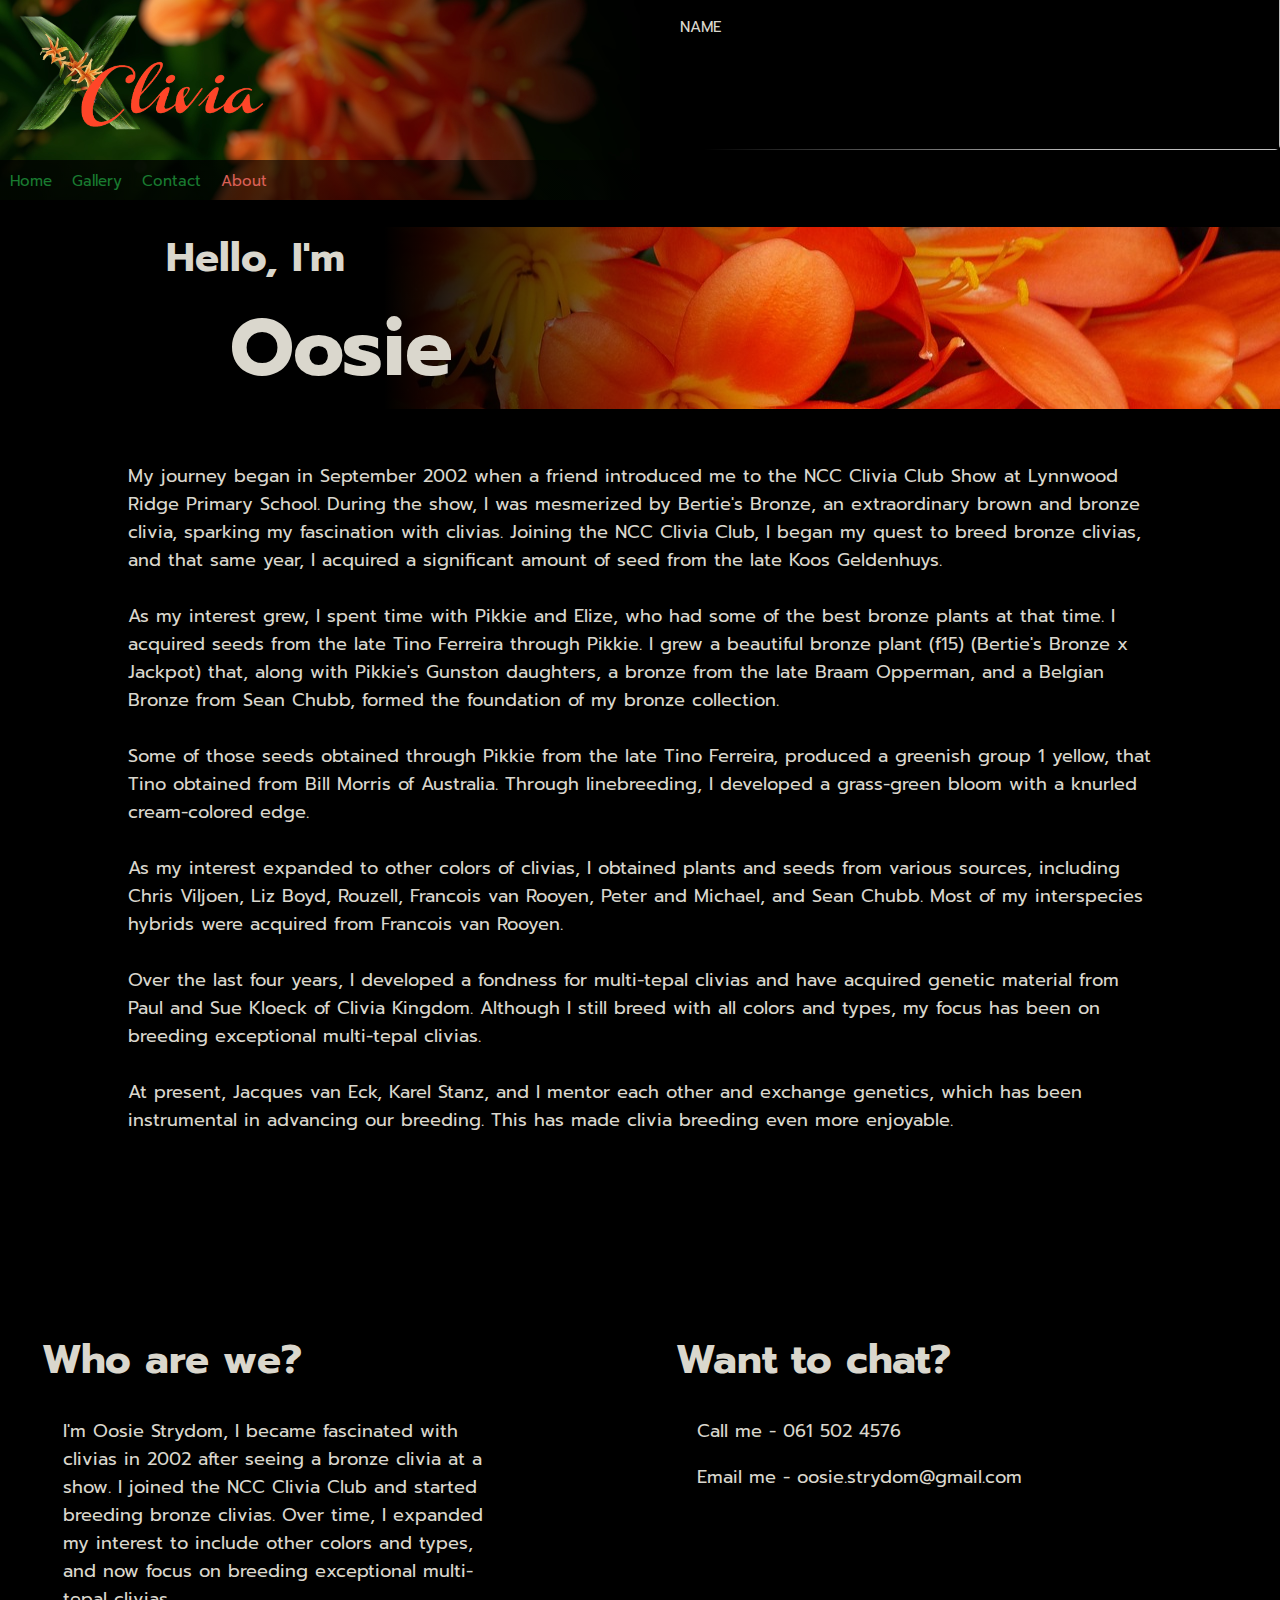
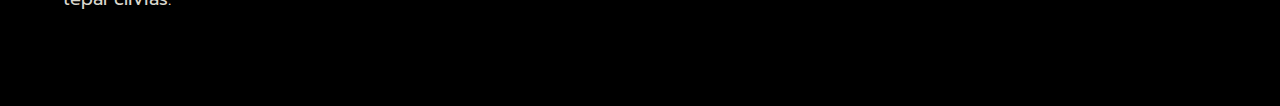
==== about/index.html @ 49943341 "added about page" ====
<html>
<link rel="stylesheet" href="source/code/main.css">
<link rel="preconnect" href="https://fonts.googleapis.com">
<link rel="preconnect" href="https://fonts.gstatic.com" crossorigin>
<link href="https://fonts.googleapis.com/css2?family=Prompt&display=swap" rel="stylesheet">
<link rel="stylesheet" href="https://cdnjs.cloudflare.com/ajax/libs/font-awesome/4.7.0/css/font-awesome.min.css">

<head>
    <meta name="viewport" content="width=device-width, initial-scale=1.0">

    <script src="https://cdn.jsdelivr.net/npm/axios/dist/axios.min.js"></script>
    <script src="https://code.jquery.com/jquery-3.6.0.min.js"></script>

    <title>XClivia</title>
    <link rel="icon" href="./source/images/logoSmall.png">
</head>

<body>

    <div id="overlay_background_99"></div>

    <div id="cliva_info_popup">
        <h1 id="popup_title" style="margin: 10px">TITLE</h1>
        <img id="popup_image">
        <div id="popup_effects"></div>
    </div>

    <div id="header_container">
        <div id="headerParent">
            <div id="header">
                <div id="title_container">
                    <!--<h1 id="title">Oosie's Clivia Patch</h1>
                    <p id="slogan">Experience the Colors of Life</p>-->
                    <img id="logo_image" src="source/images/cropped_logo.png">
                </div>
            </div>

            <ul id="navbar">
                <li><a href="/">Home</a></li>
                <li><a href="/gallery">Gallery</a></li>
                <li><a href="#footer-contact">Contact</a></li>
                <li><a class="active" href="/about">About</a></li>
            </ul>

        </div>

        <div id="random_clivia">
            <div id="random_img_container">
                <img draggable="false" id="random_image"
                    src="https://atlanticfertilisers.co.za/wp-content/uploads/2021/12/Life_is_garden_clivia-2-1024x890.jpg">
            </div>
            <div id="random_info_container">
                <ul style="list-style-type: none;">
                    <li class="random_info_li" id="random_name">
                        NAME
                    </li>
                </ul>
            </div>
        </div>
    </div>

    <div class="parallax" style="background-image: url('source/images/thumbnail1.jpg'); height:fit-content; width: 100%">
        <div id="title_shadow_effect"> 
            <h1 style="position: relative; left: 13%; width: 50%; margin-bottom: 0px;">Hello, I'm</h1>
            <h1 style="position: relative; left: 18%; width: 50%; font-size: 80px; margin-top: 0px;">Oosie</h1>
        </div>
    </div>

    <p id="about-paragraph">
        My journey began in September 2002 when a friend introduced me to the NCC Clivia Club Show at Lynnwood Ridge
        Primary School. During the show, I was mesmerized by Bertie's Bronze, an extraordinary brown and bronze clivia,
        sparking my fascination with clivias. Joining the NCC Clivia Club, I began my quest to breed bronze clivias, and
        that same year, I acquired a significant amount of seed from the late Koos Geldenhuys.
        <br><br>
        As my interest grew, I spent time with Pikkie and Elize, who had some of the best bronze plants at that time. I
        acquired seeds from the late Tino Ferreira through Pikkie. I grew a beautiful bronze plant (f15) (Bertie's
        Bronze x Jackpot) that, along with Pikkie's Gunston daughters, a bronze from the late Braam Opperman, and a
        Belgian Bronze from Sean Chubb, formed the foundation of my bronze collection.
        <br><br>
        Some of those seeds obtained through Pikkie from the late Tino Ferreira, produced a greenish group 1 yellow,
        that Tino obtained from Bill Morris of Australia. Through linebreeding, I developed a grass-green bloom with a
        knurled cream-colored edge.
        <br><br>
        As my interest expanded to other colors of clivias, I obtained plants and seeds from various sources, including
        Chris Viljoen, Liz Boyd, Rouzell, Francois van Rooyen, Peter and Michael, and Sean Chubb. Most of my
        interspecies hybrids were acquired from Francois van Rooyen.
        <br><br>
        Over the last four years, I developed a fondness for multi-tepal clivias and have acquired genetic material from
        Paul and Sue Kloeck of Clivia Kingdom. Although I still breed with all colors and types, my focus has been on
        breeding exceptional multi-tepal clivias.
        <br><br>
        At present, Jacques van Eck, Karel Stanz, and I mentor each other and exchange genetics, which has been
        instrumental in advancing our breeding. This has made clivia breeding even more enjoyable.
    </p>

    <div class="parallax" style="position:relative; background-image: url('source/images/parallax2.jpg'); height:fit-content; width: 90%; left: 5%; height: 150px"></div>

    <div id="footer" style="display: flex">
        <div id="footer-about">
            <h1 style="position: inherit; left: 10%">Who are we?</h1>
            <p style="position: inherit; left: 15%">
                I'm Oosie Strydom, I became fascinated with clivias in 2002 after seeing a bronze clivia at a show. I
                joined the NCC Clivia Club and started breeding bronze clivias. Over time, I expanded my interest to
                include other colors and types, and now focus on breeding exceptional multi-tepal clivias.
            </p>
        </div>
        <div id="footer-contact">
            <h1 style="position: inherit; left: 10%">Want to chat?</h1>
            <div style="position: inherit; left: 15%">
                <p>Call me - 061 502 4576</p>
                <p>Email me - oosie.strydom@gmail.com</p>
            </div>
        </div>
    </div>

    <!-- <div class="parallax" style="background-image: url('source/images/paralax1.jpg');"></div> -->

</body>

<script src="source/code/main.js"></script>

</html>
---- about/source/code/main.css ----
body {
    height: 100vh;
    width: 100vw;
    margin: 0px;
    overflow-x: hidden;
    background-color: #000000;
    padding: 0px;
}

p,
h1,
h2,
h3,
h4,
li,
label,
input {
    color: #DAD7CD;
    font-family: 'Prompt', sans-serif;
}

/* Set background color and font styles for the form */
form {
    font-family: Arial, sans-serif;
    font-size: 16px;
    padding: 0px;
}

/* Style the label elements */
label {
    color: #fff;
    font-weight: bold;
    margin-right: 10px;
    width: 120px;
    display: inline-block;
}

/* Style the search input field */
#search {
    border: none;
    color: rgba(0, 0, 0, 0.7);
    border-radius: 5px;
    box-shadow: 0px 0px 5px rgba(0, 0, 0, 0.1);
    font-size: 16px;
    padding: 10px;
    width: 200px;
    height: 20px;
    margin-right: 20px;
}

/* Style the class dropdown */
#class {
    border: none;
    border-radius: 5px;
    color: rgba(0, 0, 0, 0.7);
    box-shadow: 0px 0px 5px rgba(0, 0, 0, 0.1);
    font-size: 12px;
    padding: 0px;
    width: 150px;
    height: 20px;
    margin-right: 20px;
}

/* Style the purchaseable checkbox */
#purchaseable {
    width: 25px;
    margin-right: 20px;
}

/* Style the search button */
button[type="submit"] {
    background-color: #4CAF50;
    border: none;
    border-radius: 20px;
    color: #fff;
    cursor: pointer;
    height: 40px;
    width: 100px;
    max-width: 200px;
    transition: background-color 0.3s ease;
}

button[type="submit"]:hover {
    background-color: #3e8e41;
}

p {
    font-size: 18px;
}

h1 {
    font-size: 40px;
}

h2 {
    font-size: 25px;
}

h3 {
    font-size: 20px;
}

h4 {
    font-size: 19px;
}

li {
    font-size: 15px;
}

#random_description {
    width: 30%;
    word-wrap: normal;
}

#random_clivia {
    position: relative;
    align-self: flex-end;

    width: 50vw;
    height: 200px;

    margin: 0px;
}

#random_img_container {
    height: 100%;
    width: 100%;
    overflow: hidden;
    z-index: 1;
}

#random_info_container {
    position: absolute;
    top: 0%;
    z-index: 3;
    width: 100%;
    height: 100%;
    background-image: linear-gradient(90deg, rgba(0, 0, 0, 1) 10%, rgba(0, 0, 0, 0) 70%);
}

#random_image {
    position: relative;

    width: 100%;
    height: auto;

    object-fit: cover;
    object-position: 50% 50%;
    margin-top: 0px;
    margin-bottom: 0px;
    transform: translate(0, -25%);

    border-radius: 5px;

    z-index: 1;

    -webkit-user-select: none;
    -khtml-user-select: none;
    -moz-user-select: none;
    -o-user-select: none;
    user-select: none;
}

#random_info_li {
    text-decoration: none;
}

#logo_image {
    position: relative;

    width: 100%;
    height: 100%;
}

#header_container {
    display: flex;
    flex-direction: row;

    width: 100%;
    height: fit-content
}

#headerParent {
    width: 50vw;
    align-self: flex-start;
    background-image: url("../images/clivia_title_0.jpg");
    background-size: cover;
    background-repeat: no-repeat;
    background-position-x: right;
    /* box-shadow: 0px 0px 10px 5px black inset; */
}

#header {
    position: relative;

    top: 1vh;

    display: flex;
    flex-wrap: wrap;
    align-items: center;

    width: 40vw;
    height: 140px;

    gap: 4vw;
    z-index: 4;
}

#title_container {
    position: absolute;
    width: max-content;
    overflow: hidden;
    height: 100%;
    margin-right: 50vw;
    padding-left: 15px;
    margin-bottom: 0px;
    margin-top: 0px;
}

#title {
    margin-left: 2vw;
    margin-bottom: 0px;
    height: 60%;
    text-align: center;
    margin-top: 0px;
}

#slogan {
    height: 40%;
    margin-left: 2vw;
    margin-bottom: 0px;
    margin-top: 0px;
}

#navbar {
    position: relative;
    list-style-type: none;
    margin-top: 20px;
    margin-bottom: 0px;
    padding: 0;
    overflow: hidden;
    background-image: linear-gradient(90deg, rgba(0, 0, 0, 0.75) 30%, rgba(0, 0, 0, 0.5) 50%);
    height: 40px;
}

#navbar>li {
    height: 100%;
    float: left;
}

#navbar>li a {
    display: block;
    color: #197B30;
    text-align: center center;
    padding: 10px 10px;
    text-decoration: none;
}

#navbar>li>.active {
    color: rgb(218, 96, 87)
}

#navbar>li a:hover:not(.active) {
    color: #CB1301;
}

.clivia_title {
    position: absolute;
    float: left;
    top: 0;

    width: 100%;
    height: 15%;

    z-index: 1;
    padding: 0px;

    transition: box-shadow 500ms;


}

.clivia_info {
    position: relative;
    z-index: 2;
    /* background-image: linear-gradient(135deg, rgba(0,0,0,0.5), rgba(255,255,255,0)); */
    background-image: linear-gradient(150deg, rgba(0, 0, 0, 1) 10%, rgba(255, 255, 255, 0) 50%);
    /* box-shadow: 0px 0px 5px 10px black inset; */
    /* or any other color */
    color: white;
    /* or any other color */
    padding: 0px;
    /* or any other value */
    top: 0;
    float: left;

    width: 30vmin;
    height: 30vmin;

    transition: box-shadow 500ms;
}

.clivia_info:hover {
    box-shadow: 0px 0px 5px 2px black inset;
}

.clivia_info_ul {
    position: relative;
    opacity: 0;

    transition: opacity 500ms;

    top: 20%;
    height: 80%;
}

.clivia_info_ul:hover {
    opacity: 1;
}

#images {
    position: relative;
    left: 0vw;
    height: fit-content;
    width: 100vw;

    margin: 0px;
    margin-left: 0px;
    margin-right: 0px;
    margin-top: 20px;
    overflow-x: hidden;

    -webkit-user-select: none;
    -khtml-user-select: none;
    -moz-user-select: none;
    -o-user-select: none;
    user-select: none;
}

.track_image {
    position: absolute;
    top: 0%;
    width: 30vmin;
    height: 30vmin;

    object-fit: cover;

    -webkit-user-select: none;
    -khtml-user-select: none;
    -moz-user-select: none;
    -o-user-select: none;
    user-select: none;

    /* transition: width 1s ease-out; */
}

.track_image_effects {
    position: absolute;
    top: 0%;
    width: 100%;
    height: 100%;

    object-fit: cover;

    -webkit-user-select: none;
    -khtml-user-select: none;
    -moz-user-select: none;
    -o-user-select: none;
    user-select: none;

    background-image: linear-gradient(150deg, rgba(0, 0, 0, 1) 10%, rgba(255, 255, 255, 0) 50%);
    transition: background-image 1s ease-in-out;
}

.track_image_effects_helper {
    position: absolute;
    top: 0%;
    width: 100%;
    height: 100%;

    object-fit: cover;

    -webkit-user-select: none;
    -khtml-user-select: none;
    -moz-user-select: none;
    -o-user-select: none;
    user-select: none;

    opacity: 0;
    background-image: linear-gradient(150deg, rgba(0, 0, 0, 1) 10%, rgba(255, 255, 255, 0) 100%);
    transition: opacity 0.5s ease
}

.track_image_effects_helper:hover {
    opacity: 1;
}

.track_image_hover_description {
    position: absolute;
    top: 20%;
    width: 100%;
    height: 80%;
    word-wrap: normal;

    -webkit-user-select: none;
    -khtml-user-select: none;
    -moz-user-select: none;
    -o-user-select: none;
    user-select: none;
}

.img_box {
    width: 30vmin;
    height: 30vmin;

    margin: 20px;

    height: inherit;

    border-radius: 5px;
    overflow: hidden;
}

#overlay_background_99 {
    display: none;
    position: fixed;
    top: 0px;
    left: 0px;

    width: 100vw;
    height: 100vh;

    /* background-color: rgba(255, 255, 255, 0.5); */

    z-index: 99;
}

#popup_title {
    position: absolute;
    z-index: 2;
}

#popup_image {
    position: absolute;
    top: 0px;
    left: 0px;

    object-fit: fill;
    height: 100%;
    width: 100%;

    overflow: hidden;

    z-index: 1;
}

#popup_effects {
    position: absolute;
    top: 0px;
    left: 0px;

    height: 100%;
    width: 100%;

    /* box-shadow: 5px 5px 10px 20px black; */
    z-index: 3;
}

#cliva_info_popup {
    display: none;
    position: fixed;
    top: 50%;
    left: 50%;
    transform: translate(-50%, -50%);

    height: 50vmin;
    width: 70vmin;

    background-color: #197B30;

    z-index: 100;
}

.parallax {
    /* Set a specific height */
    width: 100vw;

    /* Create the parallax scrolling effect */
    background-attachment: fixed;
    background-position: center;
    background-repeat: no-repeat;
    background-size: cover;
}

#class_gallery {
    display: grid;
    grid-template-columns: 1fr 1fr 1fr 1fr;
    gap: 4vmin;
}

#class_gallery_container {
    display: grid;
    place-items: center;
    position: relative;
    margin-left: 15px;
    left: 50%;
    width: 75vw;
    transform: translate(-50%, 0%);
    height: fit-content;
    margin: 0px;
    margin-top: 50px;
    margin-bottom: 50px;
    padding: 0px;
    padding-bottom: 50px;
}

#class_gallery_container_container {
    position: relative;
    width: 100vw;
    height: fit-content;
    /* background-image: radial-gradient(circle, rgba(0, 0, 0, 0.5) 0%, rgba(16, 83, 19, 0) 100%); */
    /* box-shadow: 0px 0px 20px 10px black inset; */
}

#title_shadow_effect {
    background-image: linear-gradient(90deg, rgb(0, 0, 0) 30%, rgba(0, 0, 0, 0) 60%);
}

.image_holder {
    position: absolute;
    height: 100px;
    width: 100px;

    background-color: rgba(156, 156, 156, 0.61);
    background-image: url("https://atlanticfertilisers.co.za/wp-content/uploads/2021/12/Life_is_garden_clivia-2-1024x890.jpg");
    background-size: cover;
    background-blend-mode: multiply;
    background-repeat: no-repeat;

    border-radius: 10px;
}

.class_button {
    position: relative;
    height: 100px;
    width: 100px;
}

.class_name {
    position: absolute;
    top: 50%;
    left: 50%;
    transform: translate(-50%, -50%);
    color: inherit;

    margin: 0px;
    z-index: 2;
}

.class_effects {
    position: absolute;
    width: 100%;
    height: 100%;
    color: #DAD7CD;

    /* box-shadow: 0px 0px 5px 5px black inset; */
    z-index: 4;
}

.class_effects:hover {
    width: 100%;
    height: 100%;
    color: #ff9187;

    /* box-shadow: 0px 0px 5px 1px black inset; */
    cursor: pointer;
}

#footer {
    position: relative;
    display: flex;
    flex-direction: row;
    width: 100vw;
    height: auto;
}

#footer-contact {
    position: inherit;
    width: 33%;
    margin-left: 16.5%;
    margin-bottom: 75px;
}

#footer-about {
    position: inherit;
    width: 33%;
    margin-bottom: 75px;
}

#pre-clivia-gallery {
    position: relative;
    display: flex;
    margin-left: 2%;
}

#clivia-gallery {
    position: relative;
    display: flex;
    flex-direction: row;
    flex-wrap: wrap;
    -ms-flex-align: center;
    margin: 0px;
    width: 90%;
    left: 5%;
}

#post-clivia-gallery {
    position: relative;
    display: flex;
    width: 20%;
    left: 40%;
}

#LEFT_ARROW {
    text-align: center;
    width: 80px;
    height: 100%;

    -webkit-user-select: none;
    -khtml-user-select: none;
    -moz-user-select: none;
    -o-user-select: none;
    user-select: none;
}

#LEFT_ARROW:hover {
    cursor: pointer;
}

#PAGE_NUMB {
    text-align: center;
    margin-left: 20px;

    -webkit-user-select: none;
    -khtml-user-select: none;
    -moz-user-select: none;
    -o-user-select: none;
    user-select: none;
}

#PAGE_TOTAL {
    text-align: center;
    margin-right: 20px;

    -webkit-user-select: none;
    -khtml-user-select: none;
    -moz-user-select: none;
    -o-user-select: none;
    user-select: none;
}

#RIGHT_ARROW {
    text-align: center;
    width: 80px;
    height: 100%;

    -webkit-user-select: none;
    -khtml-user-select: none;
    -moz-user-select: none;
    -o-user-select: none;
    user-select: none;
}

#RIGHT_ARROW:hover {
    cursor: pointer;
}

#clivia-gallery-message {
    display: none;
    margin-left: 10%;
}

#searchForm {
    position: relative;
    display: flex;

    width: 60%;
    height: fit-content;
    left: 5%;
}

label {
    color: white;
}

label[for="purchaseable"] {
    grid-column: 1;
}

input[type="text"],
select,
input[type="checkbox"] {
    width: 100%;
}

button[type="submit"] {
    grid-column: 1 / -1;
    margin-top: 1rem;
}

#GalleryTitle {
    position: relative;
    top: 0%;
    left: 10%;
    width: 10%;
}

.clivia_title>h4 {
    margin-top: 5px;
    margin-left: 5px;
    font-size: 30px;
}

#popup-background {
    display: none;
    width: 100%;
    height: 100%;
    top: 0px;
    left: 0px;
    position: fixed;
    z-index: 5;
}

#popup {
    display: block;
    position: fixed;
    z-index: 10;

    bottom: 0%;
    left: 25%;

    width: 50%;
    height: 60%;

    transition: transform 0.3s ease-out;
}

#popup.active {
    transform: translateY(0%);
    /* slide in from right */
}

#popup.inactive {
    transform: translateY(110%);
    /* slide out to right */
}

#popup-body {
    display: block;

    position: absolute;
    width: 100%;
    height: 110%;
    background-color: #197b30;
    z-index: 11;

    border-radius: 20px;
}

#popup-close {
    position: absolute;
    top: -25px;
    left: 45%;
    z-index: 9;

    width: 10%;
    height: 50px;

    border-radius: 40px;
    background-color: #7b1919;

    text-align: center;
    -webkit-user-select: none;
    -khtml-user-select: none;
    -moz-user-select: none;
    -o-user-select: none;
    user-select: none;
}

#popup-close:hover {
    cursor: pointer;
}

#popup-img {
    position: absolute;
    width: 100%;
    height: 100%;
    background-size: cover;
    border-radius: 20px;
}

.blackout {
    position: absolute;
    width: 100%;
    height: 100%;

    background-image: radial-gradient(circle at top left, rgba(0, 0, 0, 1) 20%, rgba(0, 0, 0, 0.5) 100%);

    border-radius: 20px;
}

#popup-info {
    position: absolute;

    top: 5%;
    left: 5%;

    width: 90%;
    height: 90%;
}

#popup-img-buttons {
    display: flex;
    position: absolute;
    bottom: 10%;
    width: 20%;
    left: 40%;
    height: 50px;
}

#IMG_HIDE_BUTTON {
    -webkit-user-select: none;
    -khtml-user-select: none;
    -moz-user-select: none;
    -o-user-select: none;
    user-select: none;
}

#IMG_HIDE_BUTTON:hover {
    cursor: pointer;
}


#IMG_OPEN_BUTTON {
    -webkit-user-select: none;
    -khtml-user-select: none;
    -moz-user-select: none;
    -o-user-select: none;
    user-select: none;
}

#IMG_OPEN_BUTTON:hover {
    cursor: pointer;
}

#IMG_LEFT_ARROW {
    text-align: center;
    width: 80px;
    height: 100%;

    -webkit-user-select: none;
    -khtml-user-select: none;
    -moz-user-select: none;
    -o-user-select: none;
    user-select: none;
}

#IMG_LEFT_ARROW:hover {
    cursor: pointer;
}

#IMG_PAGE_NUMB {
    text-align: center;
    margin-left: 20px;

    -webkit-user-select: none;
    -khtml-user-select: none;
    -moz-user-select: none;
    -o-user-select: none;
    user-select: none;
}

#IMG_PAGE_TOTAL {
    text-align: center;
    margin-right: 20px;

    -webkit-user-select: none;
    -khtml-user-select: none;
    -moz-user-select: none;
    -o-user-select: none;
    user-select: none;
}

#IMG_RIGHT_ARROW {
    text-align: center;
    width: 80px;
    height: 100%;

    -webkit-user-select: none;
    -khtml-user-select: none;
    -moz-user-select: none;
    -o-user-select: none;
    user-select: none;
}

#IMG_RIGHT_ARROW:hover {
    cursor: pointer;
}

.img_box:hover {
    cursor: pointer;
}

#about-paragraph {
    position: relative;
    width: 80%;
    left: 10%;
}

/* Extra small devices (phones, 600px and down) */
@media only screen and (max-width: 600px) {}

/* Small devices (portrait tablets and large phones, 600px and up) */
@media only screen and (min-width: 600px) {}

/* Medium devices (landscape tablets, 768px and up) */
@media only screen and (min-width: 768px) {}

/* Large devices (laptops/desktops, 992px and up) */
@media only screen and (min-width: 992px) {}

/* Extra large devices (large laptops and desktops, 1200px and up) */
@media only screen and (min-width: 1200px) {}

@media only screen and (max-aspect-ratio: 1/1) {
    #random_clivia {
        position: relative;
        align-self: flex-end;

        width: 100vw;
        height: 200px;

        margin-top: 20px;
        margin-left: 0px;
        margin-right: 0px;
        margin-bottom: 0px;
    }

    #header_container {
        display: flex;
        flex-direction: column;
        width: 100vw;
        height: fit-content
    }

    #headerParent {
        width: 100vw;
        align-self: flex-start;
        background-image: url("../images/clivia_title_0.jpg");
        background-size: cover;
        background-repeat: no-repeat;
        background-position-x: right;
        /* box-shadow: 0px 0px 10px 5px black inset; */
    }

    #class_gallery {
        display: grid;
        grid-template-columns: 1fr 1fr;
        gap: 4vmin;
    }

    #footer {
        position: relative;
        display: flex;
        flex-direction: column;
        width: 100vw;
        height: auto;
    }

    #footer-contact {
        position: inherit;
        width: 80%;
        margin-left: 0%;
        margin-bottom: 75px;
    }

    #footer-about {
        position: inherit;
        width: 80%;
        margin-bottom: 75px;
    }

    #clivia-gallery {
        flex-direction: row;
        width: 100%;
        left: 0%;
    }

    .track_image {
        width: 100%;
        height: auto;
    }

    .img_box {
        width: 100%;
        height: max-content;
    }

    .clivia_info {
        width: 100%;
        height: 70vmin;
    }

    #searchForm {
        position: relative;
        display: grid;
        grid-template-columns: 1fr 1fr;
        grid-template-rows: repeat(2, auto);
        grid-gap: 1rem;
        align-items: center;
        width: 90%;
        left: 5%;
    }

    #GalleryTitle {
        left: 25%;
        width: 50%;
    }

    #popup {
        left: 0%;
        width: 100%;
    }

    #popup-img-buttons {
        width: 40%;
        left: 20%;
    }

    #title_shadow_effect {
        background-image: linear-gradient(90deg, rgb(0, 0, 0) 0%, rgba(0, 0, 0, 0) 100%);
    }

}

@media (pointer: coarse) {
    .clivia_info_ul:hover {
        opacity: 0;
    }

    .clivia_info:hover {
        box-shadow: 0px 0px 5px 10px black inset;
    }
}
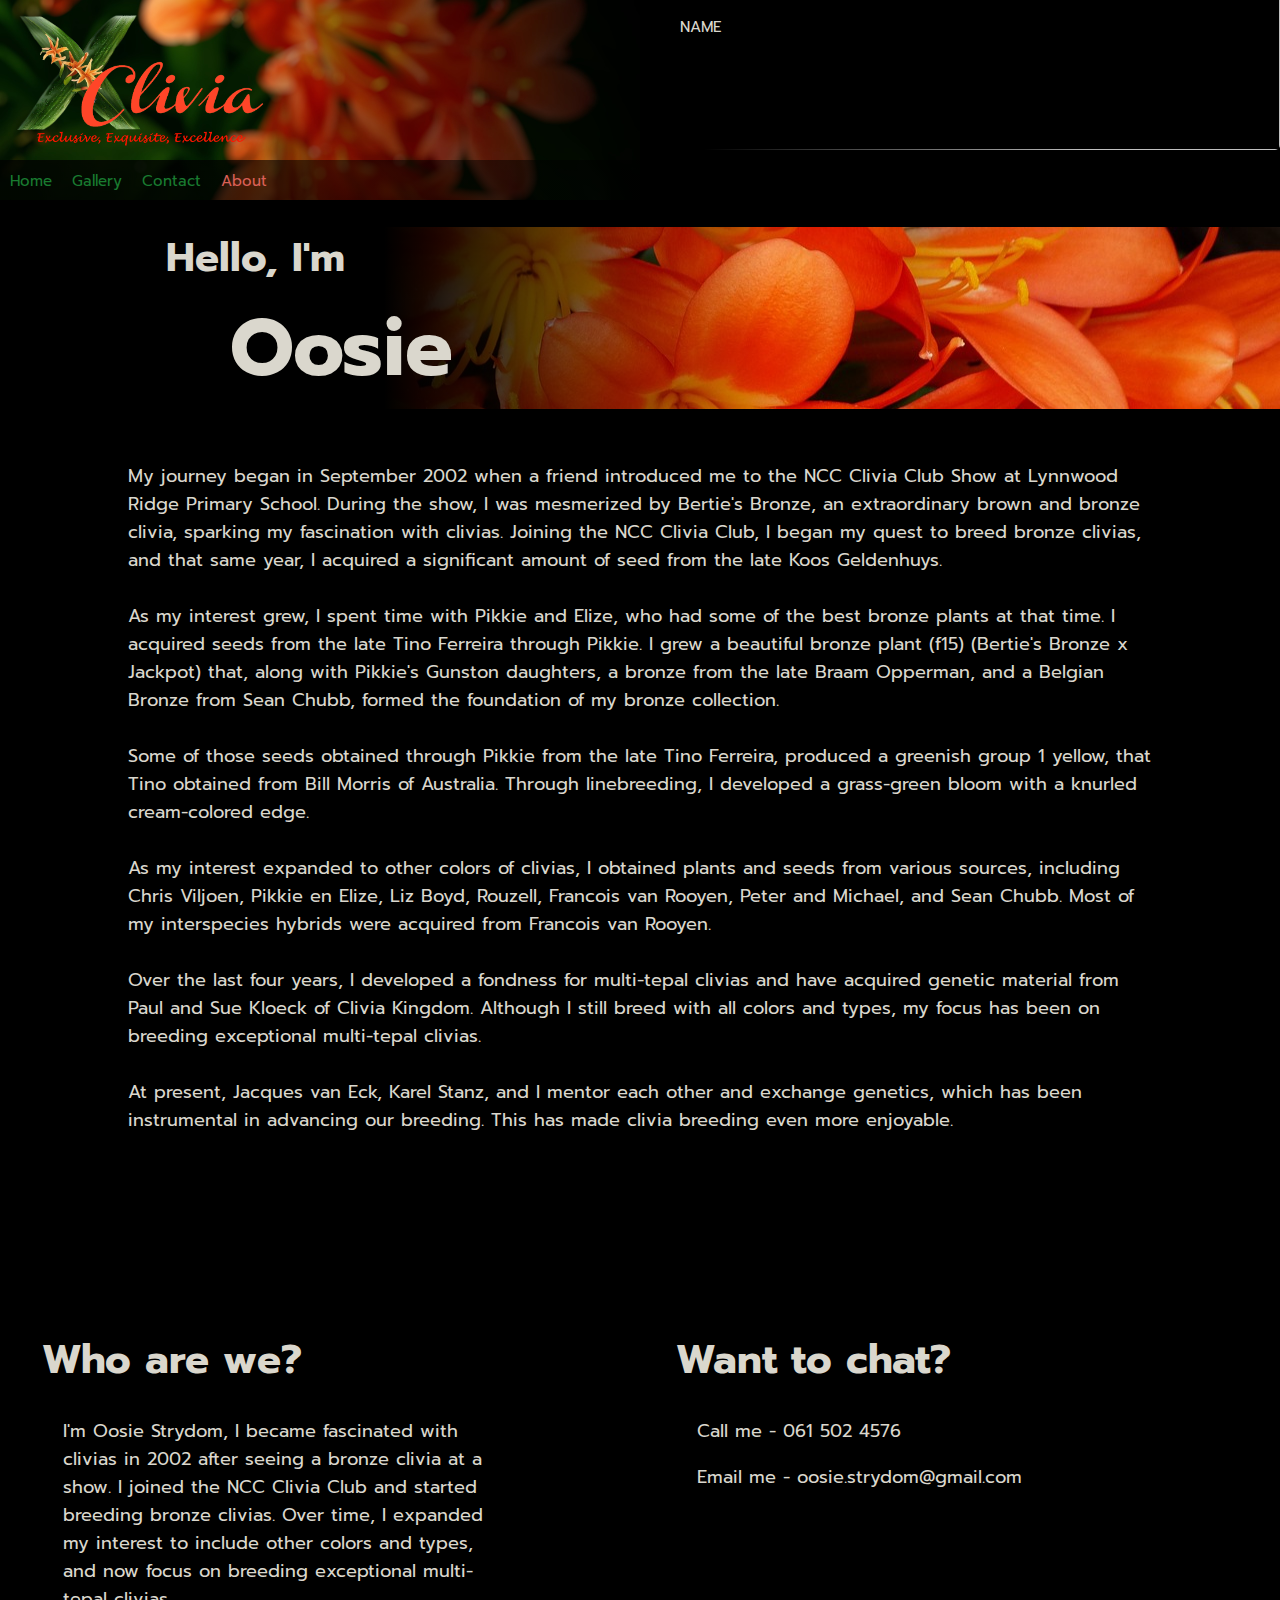
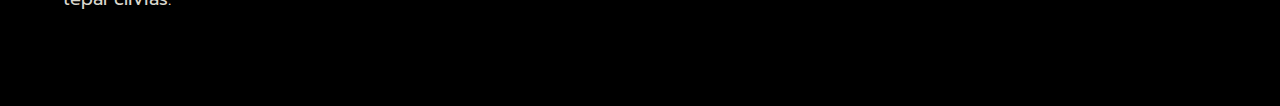
==== commit abbd351e: "changed about, added pikkie and elize" ====
--- a/about/index.html
+++ b/about/index.html
@@ -82,7 +82,7 @@
         knurled cream-colored edge.
         <br><br>
         As my interest expanded to other colors of clivias, I obtained plants and seeds from various sources, including
-        Chris Viljoen, Liz Boyd, Rouzell, Francois van Rooyen, Peter and Michael, and Sean Chubb. Most of my
+        Chris Viljoen, Pikkie en Elize, Liz Boyd, Rouzell, Francois van Rooyen, Peter and Michael, and Sean Chubb. Most of my
         interspecies hybrids were acquired from Francois van Rooyen.
         <br><br>
         Over the last four years, I developed a fondness for multi-tepal clivias and have acquired genetic material from
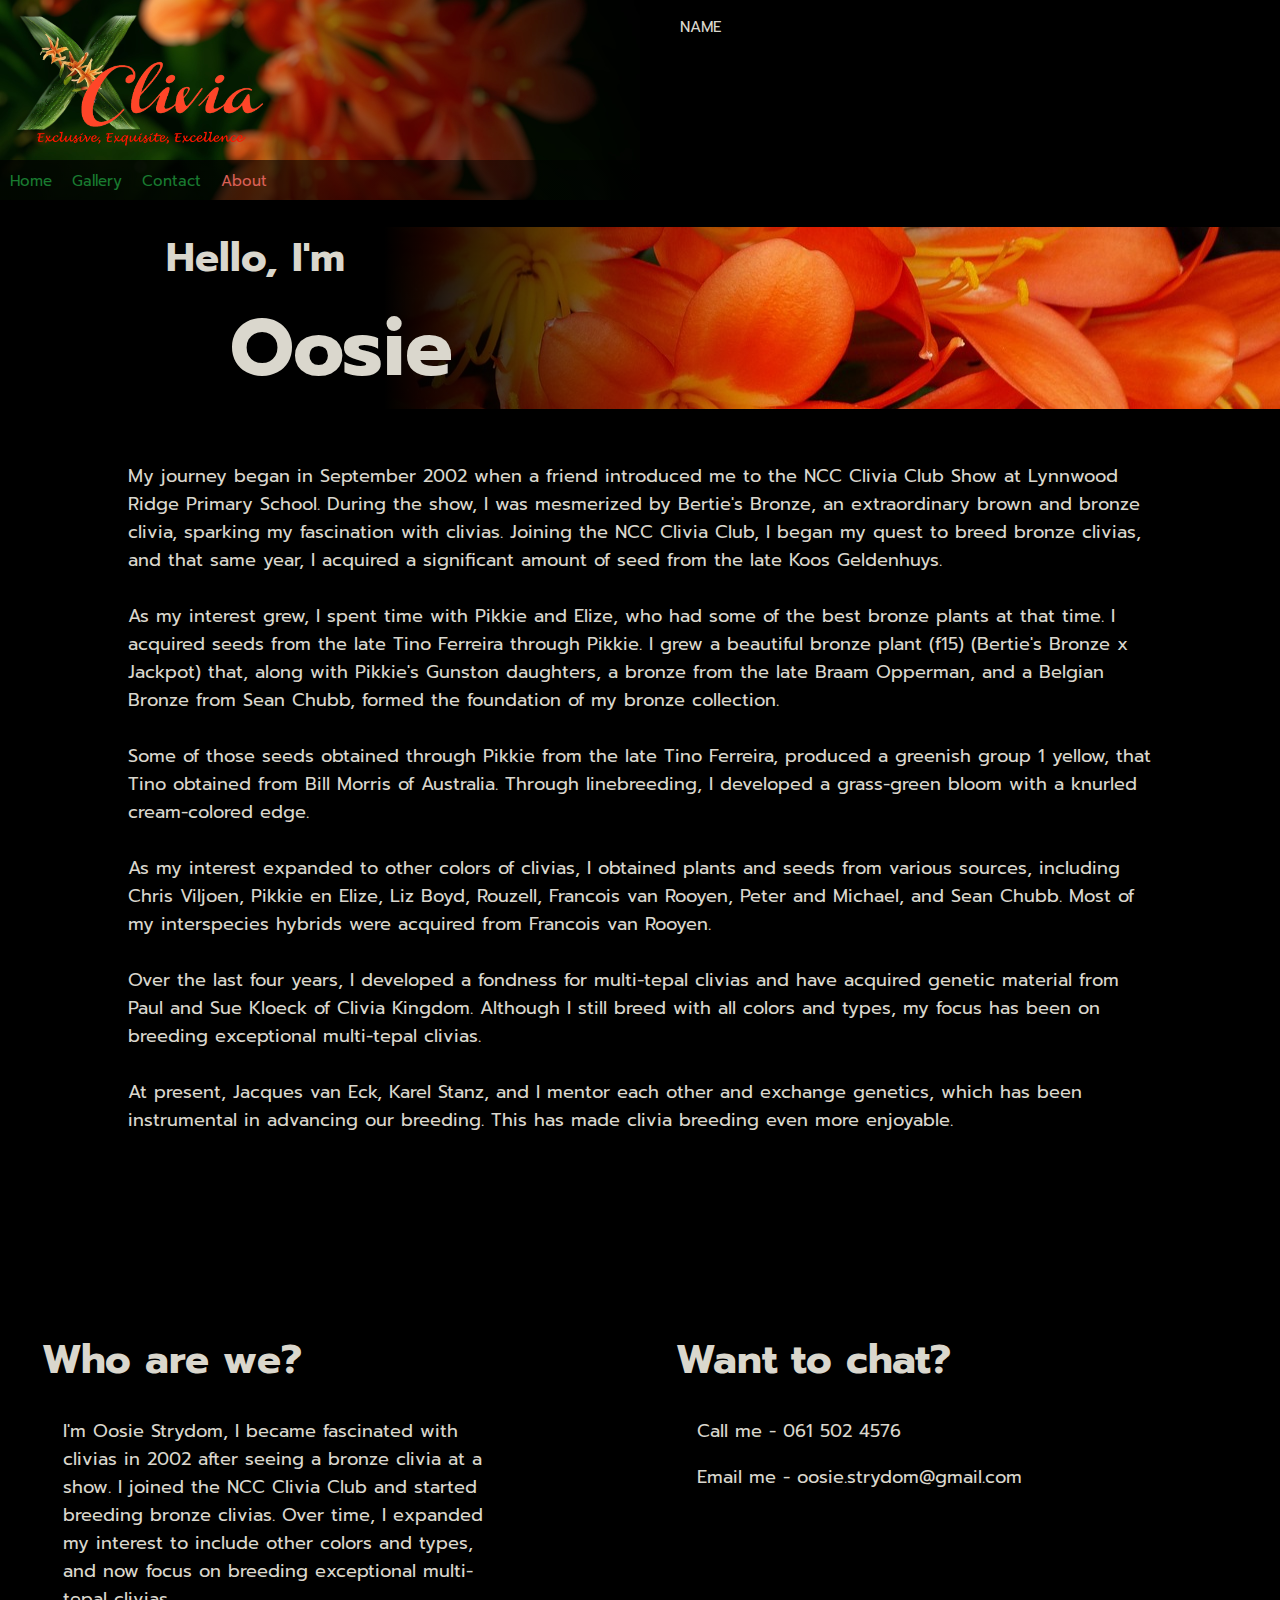
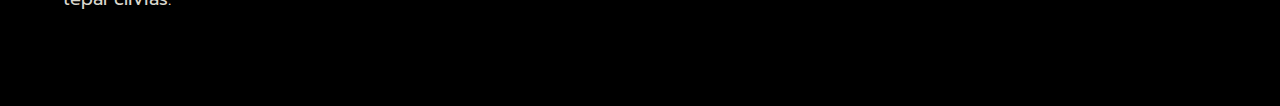
==== commit 22bbfd03: "Doctypes and meta tags added" ====
--- a/about/index.html
+++ b/about/index.html
@@ -1,3 +1,4 @@
+<!DOCTYPE html>
 <html>
 <link rel="stylesheet" href="source/code/main.css">
 <link rel="preconnect" href="https://fonts.googleapis.com">
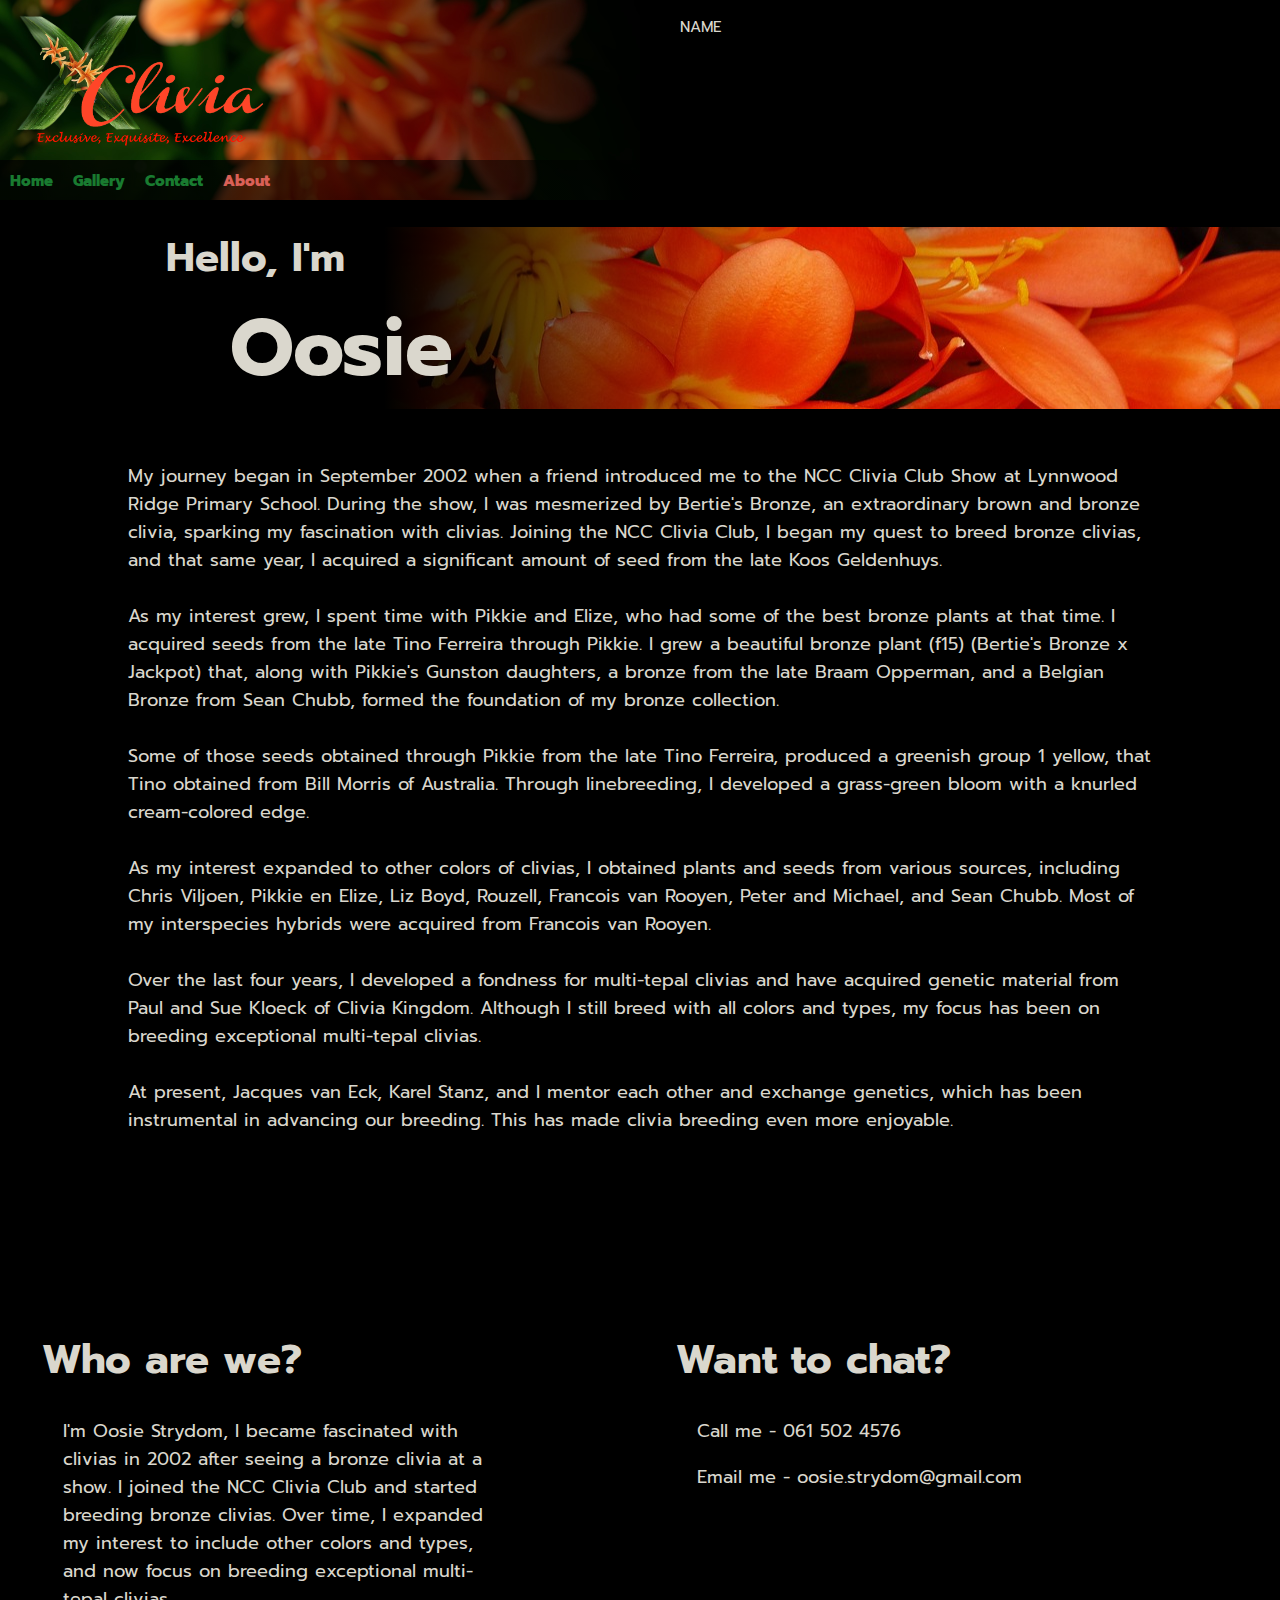
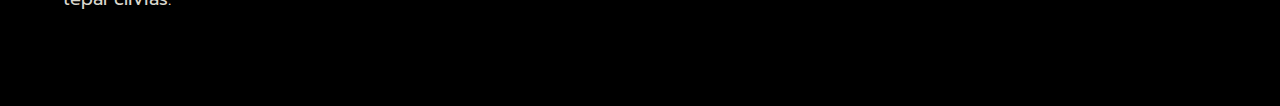
==== commit 747bd11a: "Added google tags" ====
--- a/about/index.html
+++ b/about/index.html
@@ -15,6 +15,16 @@
     <title>XClivia</title>
     <link rel="icon" href="./source/images/logoSmall.png">
 </head>
+
+<!-- Google tag (gtag.js) -->
+<script async src="https://www.googletagmanager.com/gtag/js?id=G-Y0HG0Q43ZF"></script>
+<script>
+    window.dataLayer = window.dataLayer || [];
+    function gtag() { dataLayer.push(arguments); }
+    gtag('js', new Date());
+
+    gtag('config', 'G-Y0HG0Q43ZF');
+</script>
 
 <body>
 
@@ -60,8 +70,9 @@
         </div>
     </div>
 
-    <div class="parallax" style="background-image: url('source/images/thumbnail1.jpg'); height:fit-content; width: 100%">
-        <div id="title_shadow_effect"> 
+    <div class="parallax"
+        style="background-image: url('source/images/thumbnail1.jpg'); height:fit-content; width: 100%">
+        <div id="title_shadow_effect">
             <h1 style="position: relative; left: 13%; width: 50%; margin-bottom: 0px;">Hello, I'm</h1>
             <h1 style="position: relative; left: 18%; width: 50%; font-size: 80px; margin-top: 0px;">Oosie</h1>
         </div>
@@ -83,7 +94,8 @@
         knurled cream-colored edge.
         <br><br>
         As my interest expanded to other colors of clivias, I obtained plants and seeds from various sources, including
-        Chris Viljoen, Pikkie en Elize, Liz Boyd, Rouzell, Francois van Rooyen, Peter and Michael, and Sean Chubb. Most of my
+        Chris Viljoen, Pikkie en Elize, Liz Boyd, Rouzell, Francois van Rooyen, Peter and Michael, and Sean Chubb. Most
+        of my
         interspecies hybrids were acquired from Francois van Rooyen.
         <br><br>
         Over the last four years, I developed a fondness for multi-tepal clivias and have acquired genetic material from
@@ -94,7 +106,9 @@
         instrumental in advancing our breeding. This has made clivia breeding even more enjoyable.
     </p>
 
-    <div class="parallax" style="position:relative; background-image: url('source/images/parallax2.jpg'); height:fit-content; width: 90%; left: 5%; height: 150px"></div>
+    <div class="parallax"
+        style="position:relative; background-image: url('source/images/parallax2.jpg'); height:fit-content; width: 90%; left: 5%; height: 150px">
+    </div>
 
     <div id="footer" style="display: flex">
         <div id="footer-about">
--- a/about/source/code/main.css
+++ b/about/source/code/main.css
@@ -250,6 +250,7 @@
 }
 
 #navbar>li a {
+    font-weight: 800;
     display: block;
     color: #197B30;
     text-align: center center;
